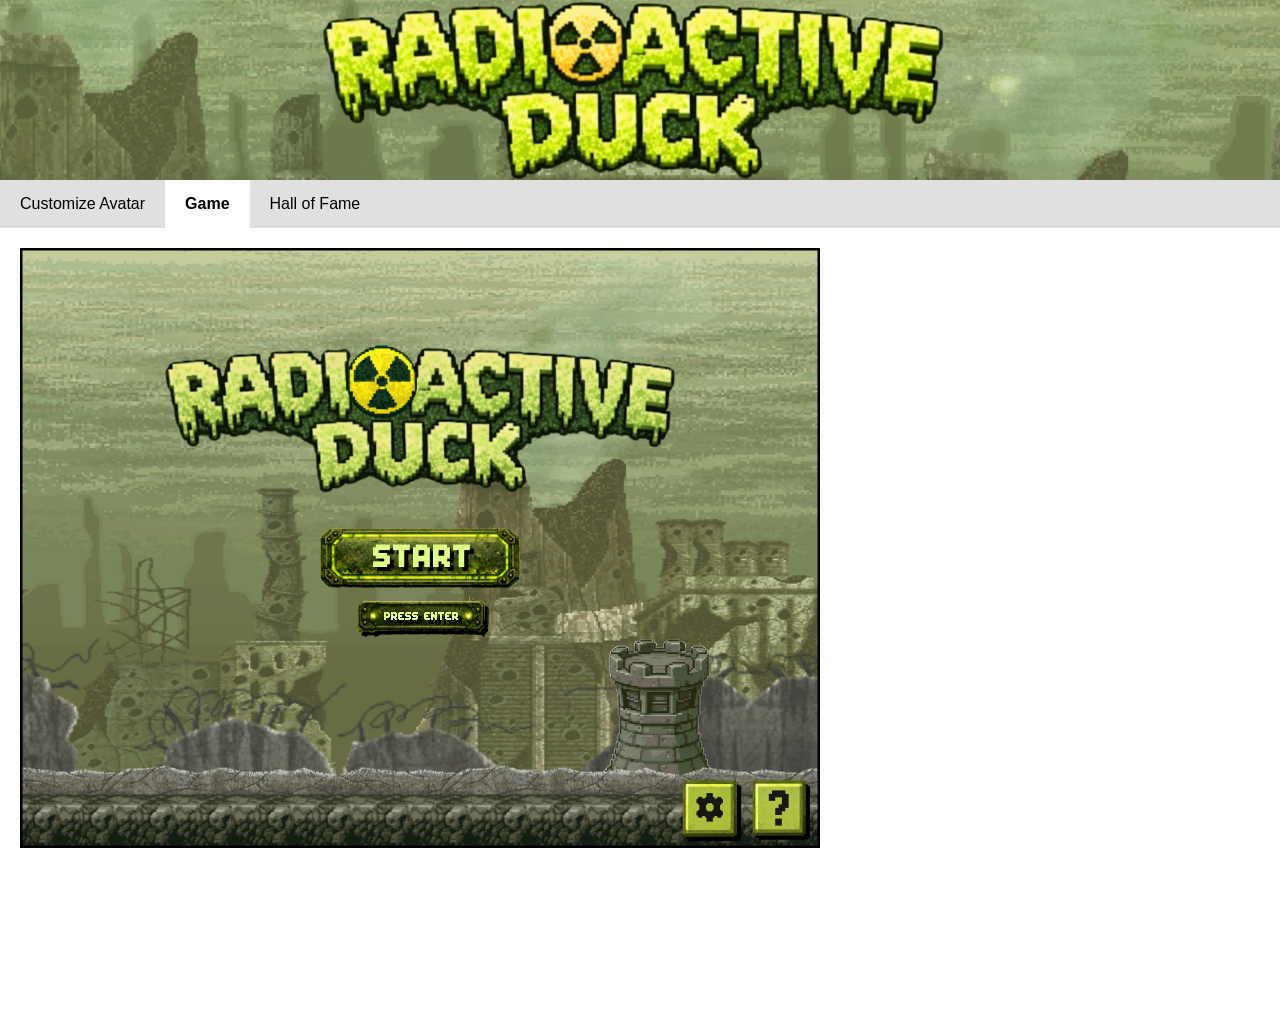
==== game.html @ 5aebeb4a "feat: initial structure of HTML" ====
<!DOCTYPE html>
<html lang="fr">
    <head>
        <title>Radioactive Duck</title>
        <meta charset="utf-8">
        <meta name="viewport" content="width=device-width, initial-scale=1">
        <link rel="stylesheet" href="ressources/css/style.css">
    </head>
<body>
 
<header>
    <nav>
        <ul>
            <li class="hamburger"><img src="ressources/images/devil-duck_icon_cropped.jpg" alt="Devil Duck"></li>
            <li><a href="index.html">Customize Avatar</a></li>
            <li class="active"><a href="game.html">Game</a></li>
            <li><a href="halloffame.html">Hall of Fame</a></li>
        </ul>
    </nav>
</header>
 
<main>
    <!-- Debut zone pour votre contenu -->
    <section id="articles">
        <article>
            <div id="gameContainer">
                <canvas id="gameCanvas" width="800" height="600"></canvas>
            </div>
        </article>
    </section>
    <!-- Fin zone pour votre contenu -->
</main>
 
<script>
    const canvas = document.getElementById('gameCanvas');
</script>
<script src="js/player.js"></script>
<script src="js/enemy.js"></script>
<script src="js/input-handler.js"></script>
<script src="js/projectile.js"></script>
<script src="js/game-render.js"></script>
<script src="js/game-hud.js"></script>
<script src="js/audio.js"></script>
<script src="js/game.js"></script>
</body>
</html>
---- ressources/css/style.css ----
/* Reinit CSS default properties (do this every time so browser does not apply default styles) */
/* Custom fonts */
@font-face {
    font-family: 'CutePixel';
    src: url('../fonts/CutePixel.ttf') format('truetype');
}

body{
    /* Init margin, margin for outer container 
    and padding for inner elements */
    margin: 0;
    padding: 0;
   

    /* init font, it is available font on my page, Arial for windows 
    and linux, Helvetica for MacOS, sans-serif for all other */
    font-family: Arial, Helvetica, sans-serif;
    font-size: 12pt; /* reallife absolute units: cm mm pt - px: digital absolute unit 
                        and also relative units like em, rem, % */

    

}

header{
    position: relative;
    
}

header p {
    text-align: right;
    padding : 20px
}

header h2 {
    border-bottom: 1px solid rgb(211, 211, 211);
    
}

.header1 {
    position: absolute;
    top:  100px;
    left: 20px;
    margin: 0;

    color: white;
    font-size: 32px;
    font-weight: bold;

    text-shadow: 0 0 10px rgb(255, 255, 255);

    z-index: 2;

    
}

nav ul {
    display: flex;
    flex-direction: row;
    flex-wrap: wrap;
    list-style: none;
    margin: 0;
    padding: 0px;
    background-color: #e0e0e0;
}

nav ul li.active {
    background-color: white;
}
.hamburger {
    margin: 0;
    padding: 0;
    flex-basis: 100%;
    height: 180px;
    overflow: hidden;
}

.hamburger img {
    width: 100%;
    height: 100%;
    display: block;
    object-fit: cover;
}

nav li {
    margin: 0;
    padding: 0;
}

nav li:not(.hamburger) a {
    display: block;
    text-decoration: none;
    color: black;
    padding: 15px 20px;
}

.active a {
    font-weight: bold;
}

main {
    margin: 10px;
    display: flex;
    padding-bottom: 150px; /*nécessaire pour que le corps ne soit pas caché derrière le footer*/
    
}

article {
    margin: 10px;
}
h1 {
    font-style: normal;
    font-weight: bolder;
}

h2 {
    font-style: normal;
    font-weight: bolder;  
    margin-bottom: 5px; 
}

h3 {
    padding: 5px;
}
#assideMainDiv {
    height: 300px;
    width: 300px;
    border-radius: 10px 10px 10px 10px;
    box-shadow: 0 4px 12px rgba(0, 0, 0, 0.5);
    
    
}

aside h3 {
    background-color: rgb(0, 165, 227);
    color: white;
    border-radius: 10px 10px 0 0;
    padding: 10px;
}

.assideText {
    padding: 10px;
    
}

ul {
    list-style-type: disc;
    padding-left: 20px;
    list-style-position: outside;
    
}

li {
    margin-bottom: 8px;
}

#authors {
    font-style: italic;
    font-weight: lighter;
    color: lightgray;
    padding: 0px;
    margin-top: 0px;
}

footer {
    display: flex;
    justify-content: flex-end;
    position:fixed;
    bottom: 0;
    left : 0;
    width: 100%;
    height: 150px;
    background-color: rgb(189, 189, 189);
}
#journal-table {
  margin: 20px auto;
  padding: 0 20px;
  
}

#logbook {
  width: 100%;
  border-collapse: collapse;
  font-family: Arial, sans-serif;
  font-size: 14px;
  
}

#logbook thead tr {
  background-color: rgb(0, 165, 227);
  color: white;
}

#logbook th {
  padding: 12px 15px;
  text-align: left;
  border: 1px solid #3a7bbf;
}

/* Formatage de la taille des colonnes du tableau */
#logbook th:nth-child(1),
#logbook td:nth-child(1) {
  width: 15%;
}

#logbook th:nth-child(2),
#logbook td:nth-child(2) {
  width: 10%;
}

#logbook th:nth-child(3),
#logbook td:nth-child(3) {
  width: 60%;
}

#logbook th:nth-child(4),
#logbook td:nth-child(4) {
  width: 15%;
}

/* Lignes du corps */
#logbook tbody tr {
  height: 40px;
}

#logbook td {
  padding: 10px 15px;
  border: 1px solid #c0c0c0;
}

/* Une ligne sur deux d'une autre couleur pour la lisibilité */
#logbook tbody tr:nth-child(odd) {
  background-color: #ffffff;
}

#logbook tbody tr:nth-child(even) {
  background-color: #f0f0f0;
}

/* Effet Hover */
#logbook tbody tr:hover {
  background-color: #dce9f7;
}

#sitemap {
    display: block;
    margin: 0 auto;
    width: 80%;
    max-width: 800px;
    min-width: 300px;
    height: auto;
    background-color: rgb(232, 232, 232);
    border-radius: 10px;
    padding: 5px;
    display: center;
}

#gameSequence {
    display: block;
    margin: 0 auto;
    width: 80%;
    max-width: 800px;
    min-width: 300px;
    height: auto;
    background-color: rgb(232, 232, 232);
    border-radius: 10px;
    padding: 5px;
    display: center;

}

#gameContainer {
    display: flex;
    justify-content: center;
    align-items: center;
}

#gameContainer:fullscreen {
    background: black;
}

#gameContainer:fullscreen canvas {
    width: min(100vw, calc(100vh * 4 / 3));
    height: min(100vh, calc(100vw * 3 / 4));
}

#duckWalking {
    width:80%;
}

#duckSpriteSheet {
    width:50%;
}

/* Styles for the page index.html and customize the avatar */
.choice-row { 
    display: flex; gap: 14px; flex-wrap: wrap; align-items: center; 
}
.duck-option, .option-card {
    border: 3px solid transparent; border-radius: 8px; padding: 8px;
    text-align: center; background: rgba(0, 0, 0, 0.25);
}
.duck-option { 
    cursor: grab; 
}
.option-card { 
    cursor: pointer; 
}
.duck-option img, .option-card img {
    display: block; width: 90px; height: 90px;
    object-fit: contain; image-rendering: pixelated; pointer-events: none;
}
.option-card.selected { 
    border-color: #39ff14; 
}
.arrow { 
    font-size: 1.6em; color: #888; 
}
/* Zone de depot du canard choisi */
#avatar-stage {
    width: 130px; height: 130px; border: 3px dashed #888; border-radius: 8px;
    display: flex; align-items: center; justify-content: center;
    background: rgba(0, 0, 0, 0.25); color: #888; font-size: 0.85em; text-align: center;
}
#avatar-stage.dragover { 
    border-color: #39ff14; background: #223322; 
}
#avatar-stage img { 
    max-width: 90%; max-height: 90%; image-rendering: pixelated; 
}
#pseudo-error { 
    color: #ff6b6b; min-height: 1.2em; 
}
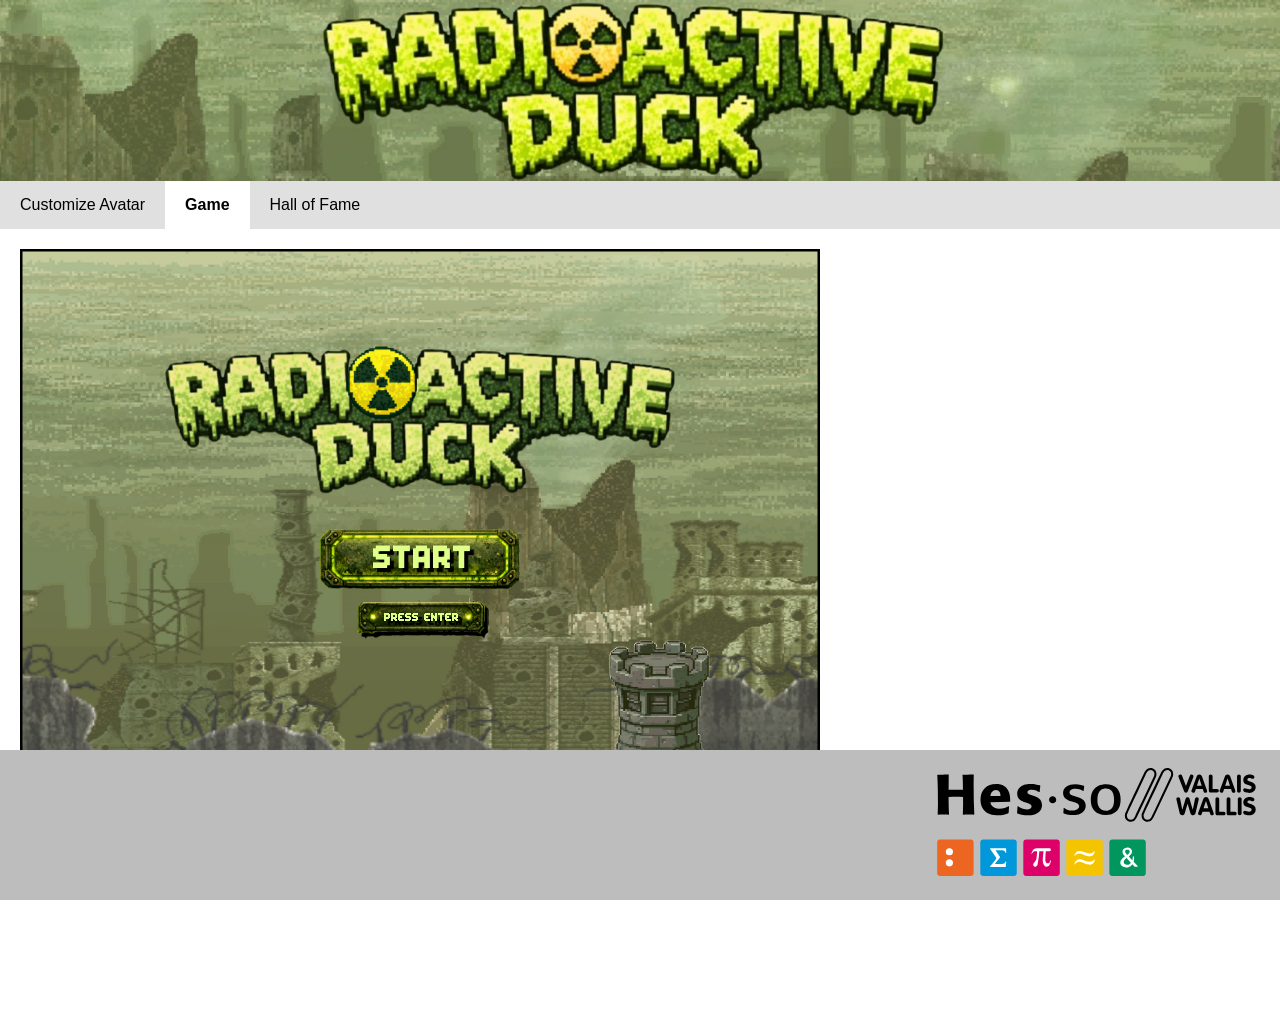
==== commit 1083ad30: "feat: setup.js handle user input from form and drag and drop for duck" ====
--- a/game.html
+++ b/game.html
@@ -31,6 +31,10 @@
     <!-- Fin zone pour votre contenu -->
 </main>
  
+    <footer>
+        <img id="logo" src="ressources/images/logo.svg">
+    </footer>
+
 <script>
     const canvas = document.getElementById('gameCanvas');
 </script>
--- a/ressources/css/style.css
+++ b/ressources/css/style.css
@@ -71,13 +71,13 @@
     margin: 0;
     padding: 0;
     flex-basis: 100%;
-    height: 180px;
+    height: auto;
     overflow: hidden;
 }
 
 .hamburger img {
     width: 100%;
-    height: 100%;
+    height: auto;
     display: block;
     object-fit: cover;
 }
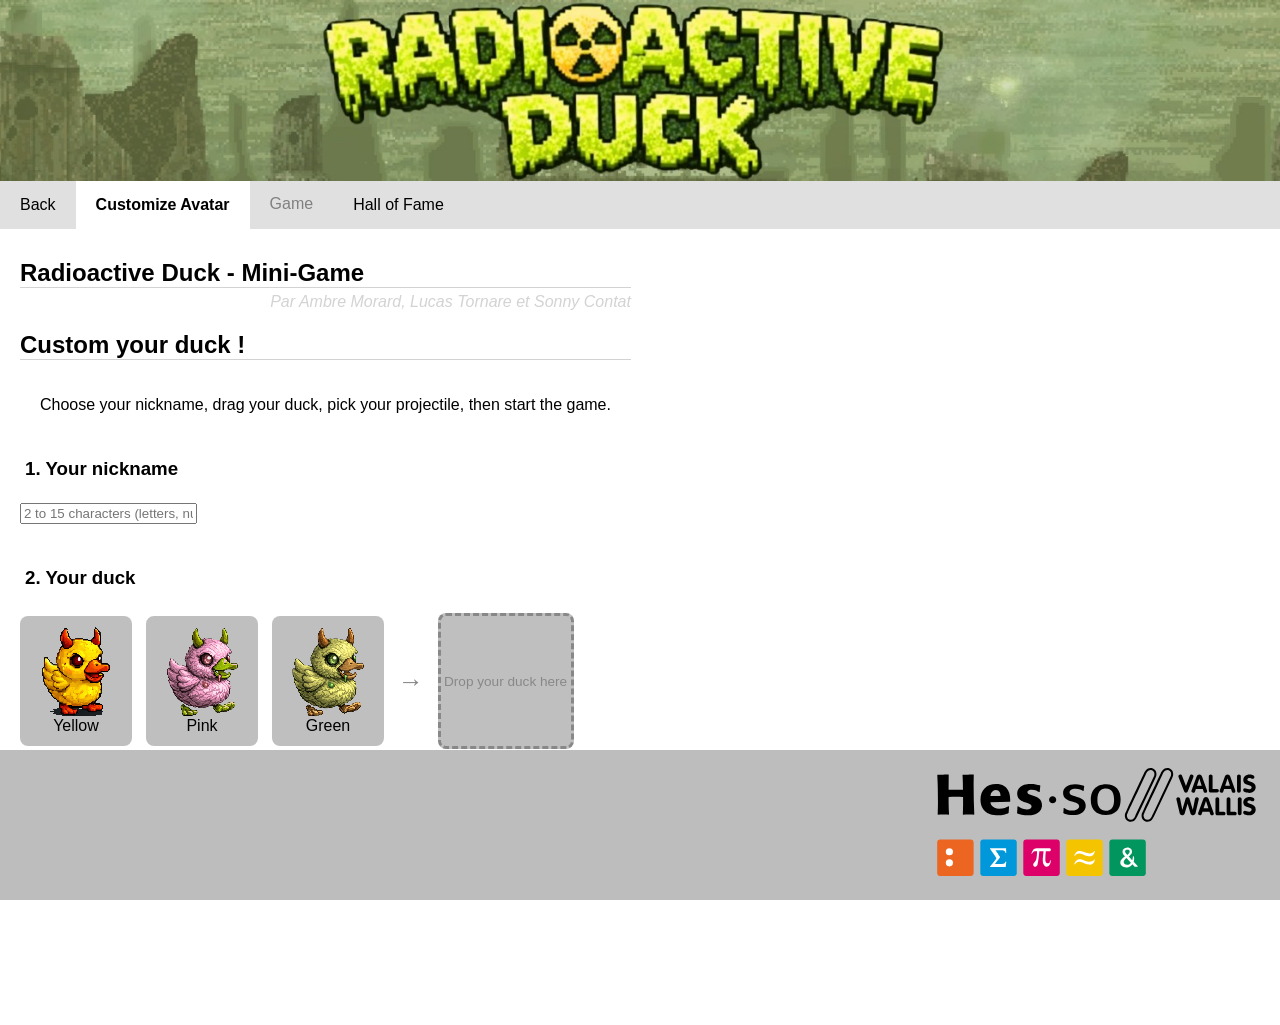
==== commit 19c140c7: "refactor: extract background parallax logic into a background class" ====
--- a/game.html
+++ b/game.html
@@ -42,6 +42,7 @@
 <script src="js/enemy.js"></script>
 <script src="js/input-handler.js"></script>
 <script src="js/projectile.js"></script>
+<script src="js/background.js"></script>
 <script src="js/game-render.js"></script>
 <script src="js/game-hud.js"></script>
 <script src="js/audio.js"></script>
--- a/ressources/css/style.css
+++ b/ressources/css/style.css
@@ -330,4 +330,13 @@
 }
 #pseudo-error { 
     color: #ff6b6b; min-height: 1.2em; 
+}
+#duck-error { 
+    color: #ff6b6b; min-height: 1.2em; 
+}
+
+.disabled {
+    color: gray;
+    padding: 14px 20px;
+    cursor: not-allowed;
 }
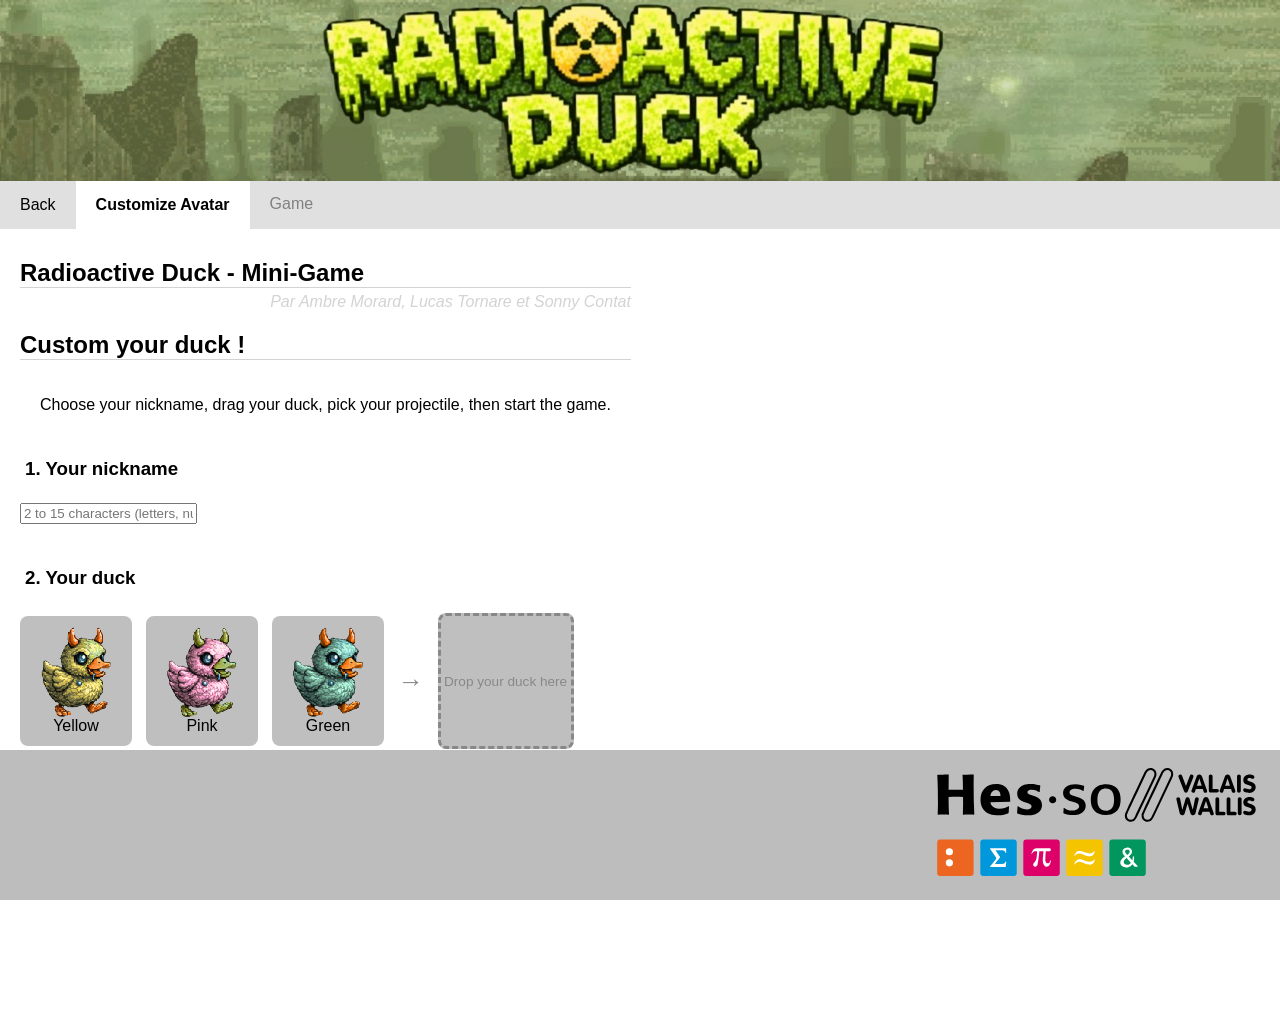
==== commit b30e8a58: "chore: remove hall of fame nav link" ====
--- a/game.html
+++ b/game.html
@@ -14,7 +14,6 @@
             <li class="hamburger"><img src="ressources/images/devil-duck_icon_cropped.jpg" alt="Devil Duck"></li>
             <li><a href="index.html">Customize Avatar</a></li>
             <li class="active"><a href="game.html">Game</a></li>
-            <li><a href="halloffame.html">Hall of Fame</a></li>
         </ul>
     </nav>
 </header>
